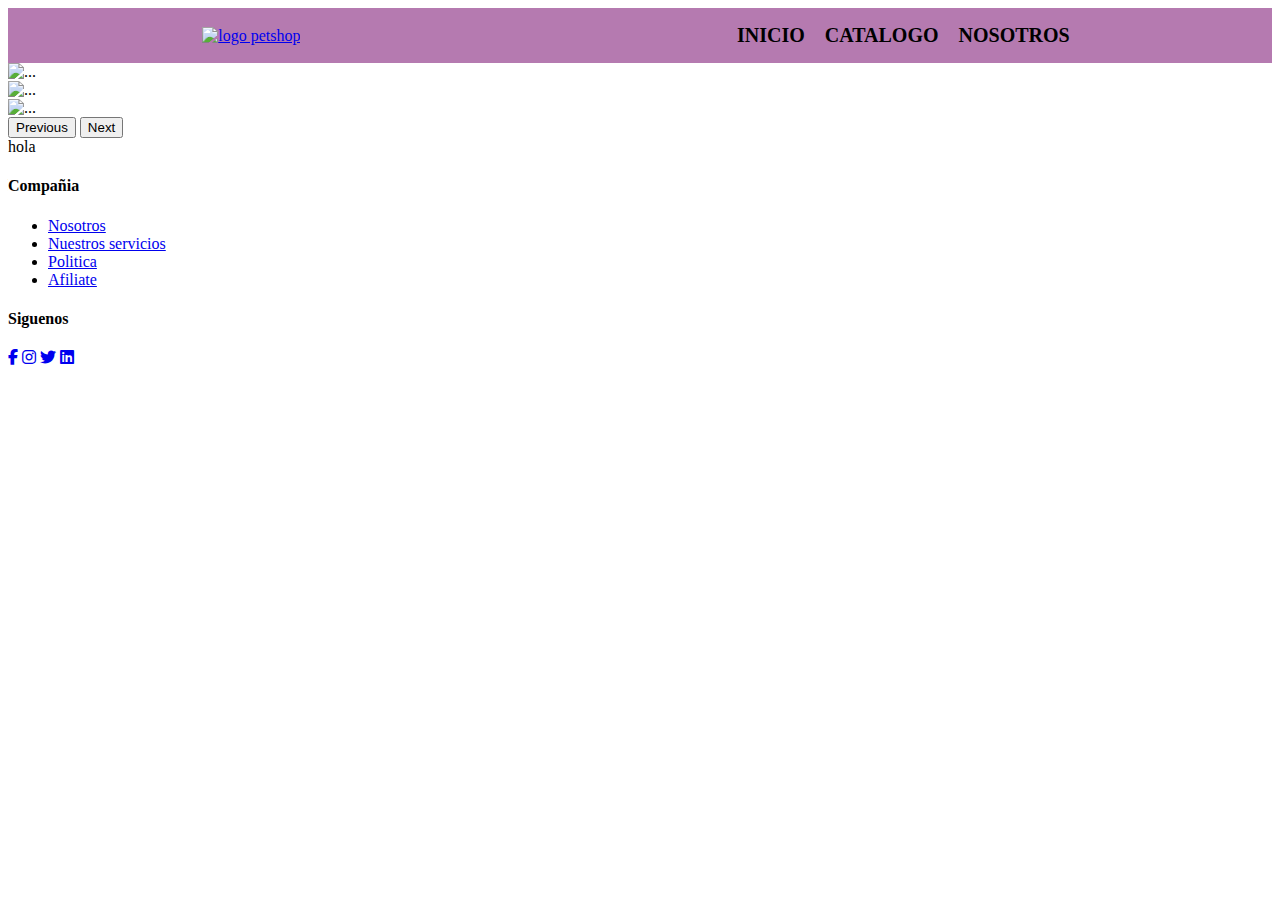
==== src/main/resources/static/index.html @ cdf13e7c "Merge pull request #4 from juancamilo080253/rama_andres" ====
<!DOCTYPE html>
<html lang="en">

<head>
    <meta charset="UTF-8">
    <meta http-equiv="X-UA-Compatible" content="IE=edge">
    <meta name="viewport" content="width=device-width, initial-scale=1.0">
    <link href="https://cdn.jsdelivr.net/npm/bootstrap@5.3.0/dist/css/bootstrap.min.css" rel="stylesheet" integrity="sha384-9ndCyUaIbzAi2FUVXJi0CjmCapSmO7SnpJef0486qhLnuZ2cdeRhO02iuK6FUUVM" crossorigin="anonymous">
    <link rel="stylesheet" href="css/reset.css">
    <link rel="stylesheet" href="css/inicio.css">
    <link rel="stylesheet" href="https://cdnjs.cloudflare.com/ajax/libs/font-awesome/6.2.1/css/all.min.css">
    <title>Inicio</title>

</head>

<body>
    <header>
        <div>
            <a class="logo" href="/">
                <img class="imagen-logo" src="../static/images/logo.jpg" alt="logo petshop">
            </a>
        </div>
        <nav>
            <ul class="navegacion">
                <li><a href="/index.html">Inicio</a></li>
                <li><a href="/catalogo.html">Catalogo</a></li>
                <li><a href="/nosotros.html">Nosotros</a></li>
            </ul>
        </nav>

    </header>

    <div id="carouselExample" class="carousel slide">
        <div class="carousel-inner">
          <div class="carousel-item active">
            <img src="./images/carrusell.jpeg" class="d-block w-100" alt="...">
          </div>
          <div class="carousel-item">
            <img src="./images/promocion gatos.jpeg" class="d-block w-100" alt="...">
          </div>
          <div class="carousel-item">
            <img src="./images/ofreta_perros.jpeg" class="d-block w-100" alt="...">
          </div>
        </div>
        <button class="carousel-control-prev" type="button" data-bs-target="#carouselExample" data-bs-slide="prev">
          <span class="carousel-control-prev-icon" aria-hidden="true"></span>
          <span class="visually-hidden">Previous</span>
        </button>
        <button class="carousel-control-next" type="button" data-bs-target="#carouselExample" data-bs-slide="next">
          <span class="carousel-control-next-icon" aria-hidden="true"></span>
          <span class="visually-hidden">Next</span>
        </button>
      </div>
    
   
    <main>
        hola
    </main>

    <footer class = "footer">
    
        <div class="container">

            <div class="footer-row">

                <div class="footer-links">

                    <h4>Compañia</h4>
                    <ul>
                        <li><a href="#">Nosotros</a></li>
                        <li><a href="#">Nuestros servicios</a></li>
                        <li><a href="#">Politica</a></li>
                        <li><a href="#">Afiliate</a></li>
                    </ul>

                </div>
                <div class="footer-links">
                    <h4>Siguenos</h4>
                    <div class="social-link">
                        <a href="#"><i class="fab fa-facebook-f"></i></a>
                        <a href="#"><i class="fab fa-instagram"></i></a>
                        <a href="#"><i class="fab fa-twitter"></i></a>
                        <a href="#"><i class="fab fa-linkedin"></i></a>

                    </div>

                </div>
            </div>

        </div>

        <!-- <img src="images/footer-foto.jpg" alt="imagen-pie-de-foto"> -->
    </footer>
    <script src="https://cdn.jsdelivr.net/npm/bootstrap@5.3.0/dist/js/bootstrap.bundle.min.js" integrity="sha384-geWF76RCwLtnZ8qwWowPQNguL3RmwHVBC9FhGdlKrxdiJJigb/j/68SIy3Te4Bkz" crossorigin="anonymous"></script>

</body>

</html>
---- src/main/resources/static/css/inicio.css ----
*{
    /* font-family: 'Lilita One', cursive; */
}

/* COMIENZA HEADER */

header{
    display: flex;
    justify-content: space-around;
    background-color: #b57ab0;
    width: 100%;
    align-items: center; 
}

.imagen-logo{
    height: 90px;
}

nav li{
    display: inline;
    margin: 0 8px;
}

nav a{
    text-transform: uppercase;
    color: black;
    font-weight: bold;
    font-size: 20px;
    text-decoration: none;
}

nav a:hover{
    color: white;
}





/* FINALIZA HEADER */

footer{
    
}
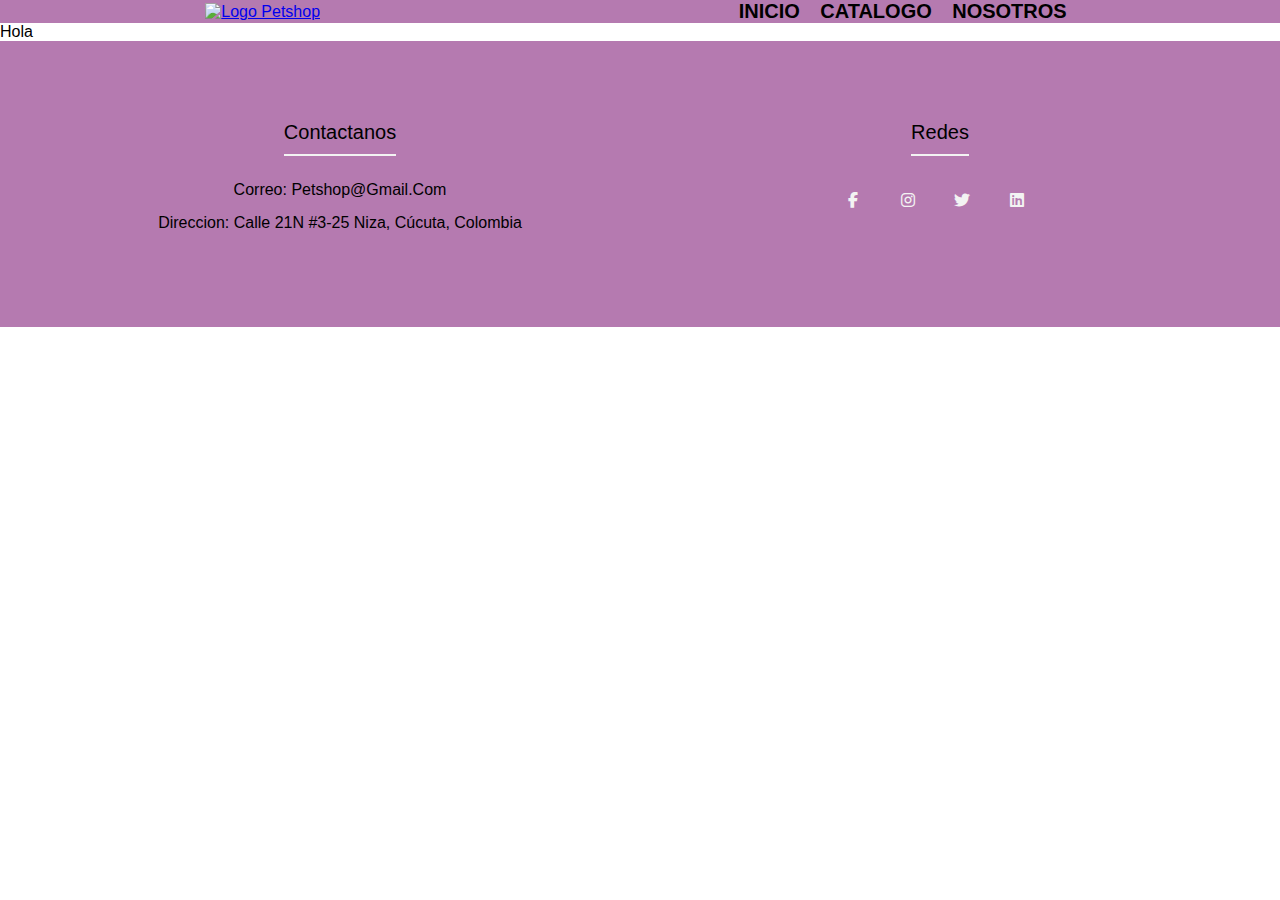
==== commit 97f2cd2f: "cambie la palabra "siguenos" por "redes" en la pagina de nsotros y la principal" ====
--- a/src/main/resources/static/index.html
+++ b/src/main/resources/static/index.html
@@ -5,7 +5,6 @@
     <meta charset="UTF-8">
     <meta http-equiv="X-UA-Compatible" content="IE=edge">
     <meta name="viewport" content="width=device-width, initial-scale=1.0">
-    <link href="https://cdn.jsdelivr.net/npm/bootstrap@5.3.0/dist/css/bootstrap.min.css" rel="stylesheet" integrity="sha384-9ndCyUaIbzAi2FUVXJi0CjmCapSmO7SnpJef0486qhLnuZ2cdeRhO02iuK6FUUVM" crossorigin="anonymous">
     <link rel="stylesheet" href="css/reset.css">
     <link rel="stylesheet" href="css/inicio.css">
     <link rel="stylesheet" href="https://cdnjs.cloudflare.com/ajax/libs/font-awesome/6.2.1/css/all.min.css">
@@ -17,7 +16,7 @@
     <header>
         <div>
             <a class="logo" href="/">
-                <img class="imagen-logo" src="../static/images/logo.jpg" alt="logo petshop">
+                <img class="imagen-logo" src="images/5666833_57973.jpg" alt="logo petshop">
             </a>
         </div>
         <nav>
@@ -30,29 +29,6 @@
 
     </header>
 
-    <div id="carouselExample" class="carousel slide">
-        <div class="carousel-inner">
-          <div class="carousel-item active">
-            <img src="./images/carrusell.jpeg" class="d-block w-100" alt="...">
-          </div>
-          <div class="carousel-item">
-            <img src="./images/promocion gatos.jpeg" class="d-block w-100" alt="...">
-          </div>
-          <div class="carousel-item">
-            <img src="./images/ofreta_perros.jpeg" class="d-block w-100" alt="...">
-          </div>
-        </div>
-        <button class="carousel-control-prev" type="button" data-bs-target="#carouselExample" data-bs-slide="prev">
-          <span class="carousel-control-prev-icon" aria-hidden="true"></span>
-          <span class="visually-hidden">Previous</span>
-        </button>
-        <button class="carousel-control-next" type="button" data-bs-target="#carouselExample" data-bs-slide="next">
-          <span class="carousel-control-next-icon" aria-hidden="true"></span>
-          <span class="visually-hidden">Next</span>
-        </button>
-      </div>
-    
-   
     <main>
         hola
     </main>
@@ -65,17 +41,15 @@
 
                 <div class="footer-links">
 
-                    <h4>Compañia</h4>
+                    <h4>Contactanos</h4>
                     <ul>
-                        <li><a href="#">Nosotros</a></li>
-                        <li><a href="#">Nuestros servicios</a></li>
-                        <li><a href="#">Politica</a></li>
-                        <li><a href="#">Afiliate</a></li>
+                        <li><a href="#" style="font-family: Arial, sans-serif; font-size: 16px;">Correo: petshop@gmail.com</a></li>
+                        <li><a href="#" style="font-family: Arial, sans-serif; font-size: 16px;">Direccion: Calle 21N #3-25 Niza, Cúcuta, Colombia</a></li>
                     </ul>
 
                 </div>
                 <div class="footer-links">
-                    <h4>Siguenos</h4>
+                    <h4>Redes</h4>
                     <div class="social-link">
                         <a href="#"><i class="fab fa-facebook-f"></i></a>
                         <a href="#"><i class="fab fa-instagram"></i></a>
@@ -91,8 +65,6 @@
 
         <!-- <img src="images/footer-foto.jpg" alt="imagen-pie-de-foto"> -->
     </footer>
-    <script src="https://cdn.jsdelivr.net/npm/bootstrap@5.3.0/dist/js/bootstrap.bundle.min.js" integrity="sha384-geWF76RCwLtnZ8qwWowPQNguL3RmwHVBC9FhGdlKrxdiJJigb/j/68SIy3Te4Bkz" crossorigin="anonymous"></script>
-
 </body>
 
 </html>--- a/src/main/resources/static/css/inicio.css
+++ b/src/main/resources/static/css/inicio.css
@@ -39,6 +39,93 @@
 
 /* FINALIZA HEADER */
 
-footer{
+/*footer*/
+
+
+*{
+    margin: 0;
+    padding: 0;
+    box-sizing: border-box;
+    list-style: none;
+  }
+  
+  body{
+    font-family: sans-serif;
+    text-transform: capitalize;
+  }
+  
+  .container{
+    max-width: 1200px;
+    margin: 0 auto;
+  }
+  
+  .footer {
+      background-color: #b57ab0;
+      padding: 80px 0;
+      text-align: center;
+    }
     
-}+    .footer-row {
+      display: flex;
+      flex-wrap: wrap;
+    }
+  
+    .footer-links{
+  
+      width: 50%;
+      padding: 8 15px;
+    }
+  
+    .footer-links h4{
+  
+      font-size: 20px;
+      color: black;
+      margin-bottom: 25px;
+      font-weight: 500;
+      border-bottom: 2px solid #f3f3f3;
+      padding-bottom: 10px;
+      display: inline-block;
+    }
+    
+    .footer-links ul li a {
+      font-size: 10px;
+      text-decoration: none;
+      color: black;
+      display: block;
+      margin-bottom: 15px;
+      transition: all .3s ease;
+    }
+  
+    .footer-links ul li a:hover{
+      color: #f3f3f3;
+      padding-left: 6px;
+    }
+  
+    .social-link a {
+  
+      display: inline-block;
+      min-height: 40px;
+      width: 40px;
+      background-color: rgba(255, 255, 255, 255,0.2);
+      margin: 0 10px 10px 0;
+      text-align: center;
+      line-height: 40px;
+      border-radius: 50%;
+      color: #f3f3f3;
+      transition: all .5s ease;
+    }
+  
+    .social-link a:hover {
+      background-color: aqua;
+    }
+  
+    @media(max-width:991px){
+      .footer-row{
+        text-align: center;
+      }
+  
+      .footer-links{
+        width: 100%;
+        margin-bottom: 30px;
+      }
+    }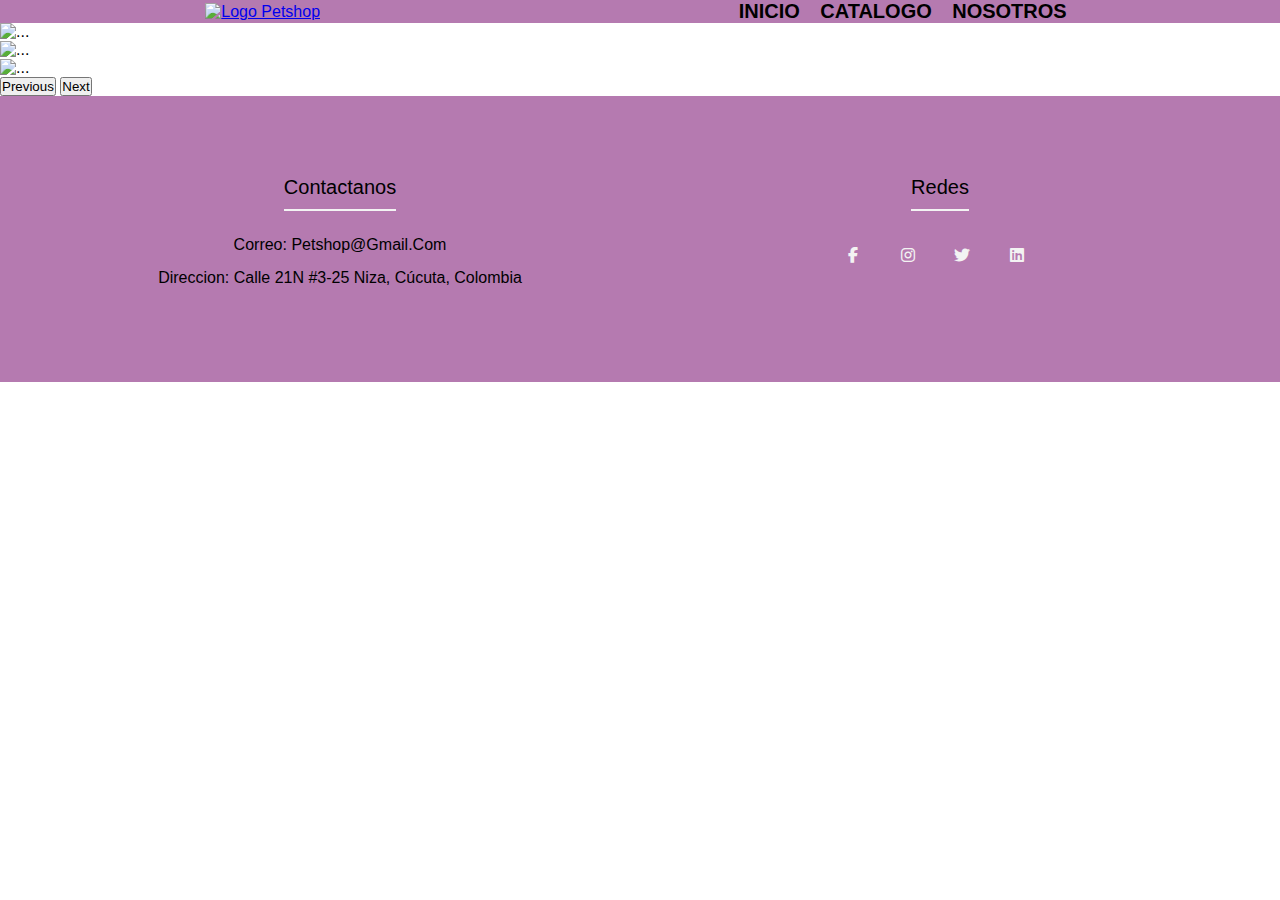
==== commit 5b03039a: "Merge pull request #6 from juancamilo080253/raamitaa" ====
--- a/src/main/resources/static/index.html
+++ b/src/main/resources/static/index.html
@@ -5,6 +5,7 @@
     <meta charset="UTF-8">
     <meta http-equiv="X-UA-Compatible" content="IE=edge">
     <meta name="viewport" content="width=device-width, initial-scale=1.0">
+    <link href="https://cdn.jsdelivr.net/npm/bootstrap@5.3.0/dist/css/bootstrap.min.css" rel="stylesheet" integrity="sha384-9ndCyUaIbzAi2FUVXJi0CjmCapSmO7SnpJef0486qhLnuZ2cdeRhO02iuK6FUUVM" crossorigin="anonymous">
     <link rel="stylesheet" href="css/reset.css">
     <link rel="stylesheet" href="css/inicio.css">
     <link rel="stylesheet" href="https://cdnjs.cloudflare.com/ajax/libs/font-awesome/6.2.1/css/all.min.css">
@@ -16,7 +17,7 @@
     <header>
         <div>
             <a class="logo" href="/">
-                <img class="imagen-logo" src="images/5666833_57973.jpg" alt="logo petshop">
+                <img class="imagen-logo" src="../static/images/logo.jpg" alt="logo petshop">
             </a>
         </div>
         <nav>
@@ -29,8 +30,30 @@
 
     </header>
 
+    <div id="carouselExampleAutoplaying" class="carousel slide" data-bs-ride="carousel">
+        <div class="carousel-inner">
+          <div class="carousel-item active">
+            <img src="./images/carrusell.jpeg" class="d-block w-100" alt="...">
+          </div>
+          <div class="carousel-item">
+            <img src="./images/ofreta_perros.jpeg" class="d-block w-100" alt="...">
+          </div>
+          <div class="carousel-item">
+            <img src="./images/promocion gatos.jpeg" class="d-block w-100" alt="...">
+          </div>
+        </div>
+        <button class="carousel-control-prev" type="button" data-bs-target="#carouselExampleAutoplaying" data-bs-slide="prev">
+          <span class="carousel-control-prev-icon" aria-hidden="true"></span>
+          <span class="visually-hidden">Previous</span>
+        </button>
+        <button class="carousel-control-next" type="button" data-bs-target="#carouselExampleAutoplaying" data-bs-slide="next">
+          <span class="carousel-control-next-icon" aria-hidden="true"></span>
+          <span class="visually-hidden">Next</span>
+        </button>
+      </div>
+   
     <main>
-        hola
+        
     </main>
 
     <footer class = "footer">
@@ -65,6 +88,8 @@
 
         <!-- <img src="images/footer-foto.jpg" alt="imagen-pie-de-foto"> -->
     </footer>
+    <script src="https://cdn.jsdelivr.net/npm/bootstrap@5.3.0/dist/js/bootstrap.bundle.min.js" integrity="sha384-geWF76RCwLtnZ8qwWowPQNguL3RmwHVBC9FhGdlKrxdiJJigb/j/68SIy3Te4Bkz" crossorigin="anonymous"></script>
+
 </body>
 
 </html>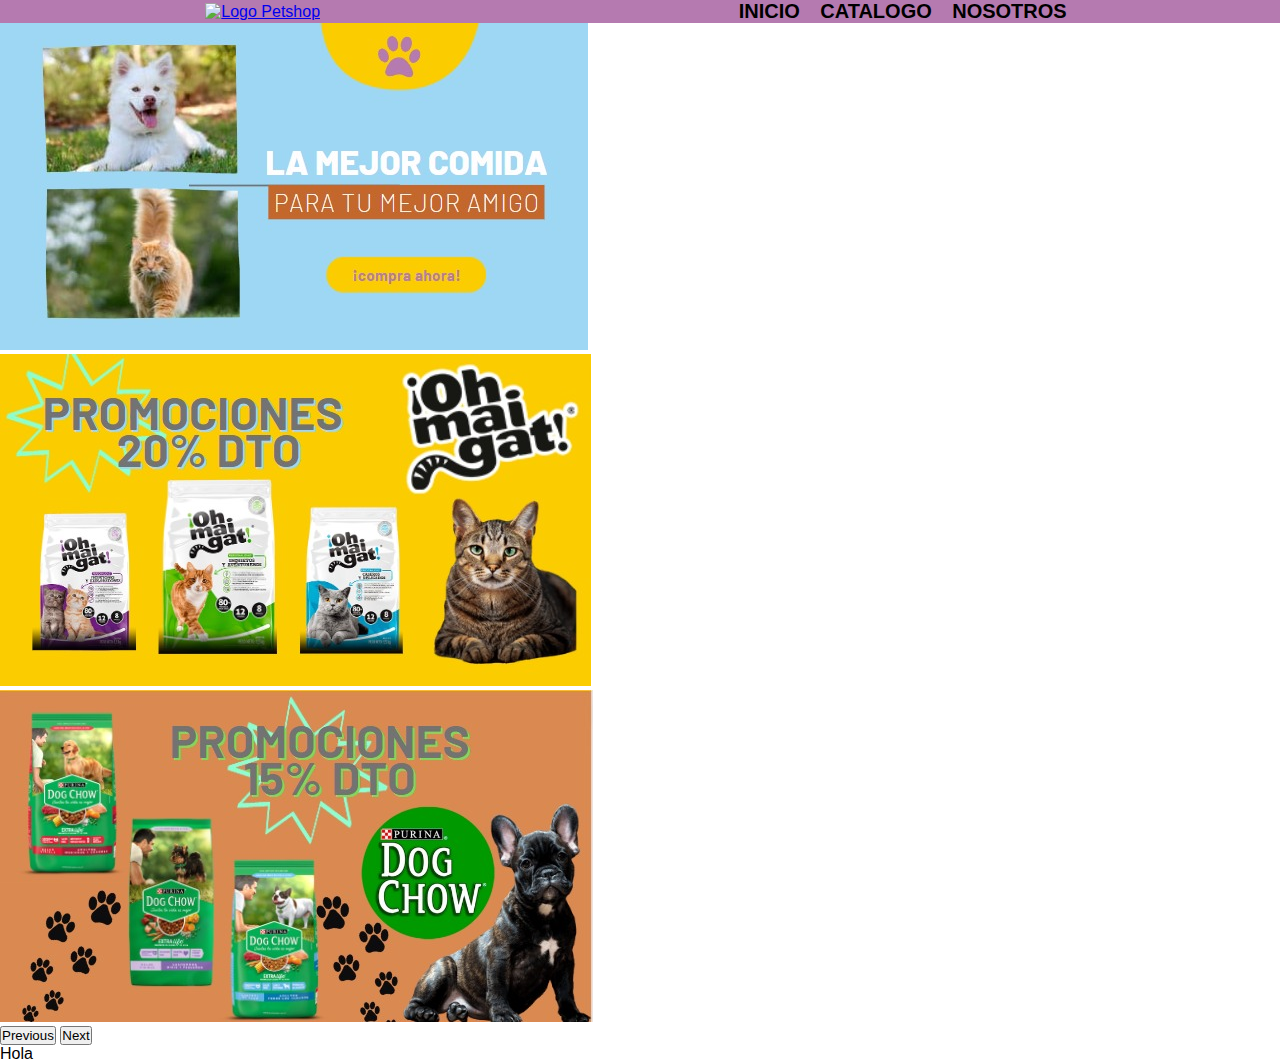
==== commit 0cb9a525: "realizado slider en rama1" ====
--- a/src/main/resources/static/index.html
+++ b/src/main/resources/static/index.html
@@ -8,7 +8,6 @@
     <link href="https://cdn.jsdelivr.net/npm/bootstrap@5.3.0/dist/css/bootstrap.min.css" rel="stylesheet" integrity="sha384-9ndCyUaIbzAi2FUVXJi0CjmCapSmO7SnpJef0486qhLnuZ2cdeRhO02iuK6FUUVM" crossorigin="anonymous">
     <link rel="stylesheet" href="css/reset.css">
     <link rel="stylesheet" href="css/inicio.css">
-    <link rel="stylesheet" href="https://cdnjs.cloudflare.com/ajax/libs/font-awesome/6.2.1/css/all.min.css">
     <title>Inicio</title>
 
 </head>
@@ -30,62 +29,34 @@
 
     </header>
 
-    <div id="carouselExampleAutoplaying" class="carousel slide" data-bs-ride="carousel">
+    <div id="carouselExample" class="carousel slide">
         <div class="carousel-inner">
           <div class="carousel-item active">
             <img src="./images/carrusell.jpeg" class="d-block w-100" alt="...">
           </div>
           <div class="carousel-item">
+            <img src="./images/promocion gatos.jpeg" class="d-block w-100" alt="...">
+          </div>
+          <div class="carousel-item">
             <img src="./images/ofreta_perros.jpeg" class="d-block w-100" alt="...">
           </div>
-          <div class="carousel-item">
-            <img src="./images/promocion gatos.jpeg" class="d-block w-100" alt="...">
-          </div>
         </div>
-        <button class="carousel-control-prev" type="button" data-bs-target="#carouselExampleAutoplaying" data-bs-slide="prev">
+        <button class="carousel-control-prev" type="button" data-bs-target="#carouselExample" data-bs-slide="prev">
           <span class="carousel-control-prev-icon" aria-hidden="true"></span>
           <span class="visually-hidden">Previous</span>
         </button>
-        <button class="carousel-control-next" type="button" data-bs-target="#carouselExampleAutoplaying" data-bs-slide="next">
+        <button class="carousel-control-next" type="button" data-bs-target="#carouselExample" data-bs-slide="next">
           <span class="carousel-control-next-icon" aria-hidden="true"></span>
           <span class="visually-hidden">Next</span>
         </button>
       </div>
+    
    
     <main>
-        
+        hola
     </main>
 
-    <footer class = "footer">
-    
-        <div class="container">
-
-            <div class="footer-row">
-
-                <div class="footer-links">
-
-                    <h4>Contactanos</h4>
-                    <ul>
-                        <li><a href="#" style="font-family: Arial, sans-serif; font-size: 16px;">Correo: petshop@gmail.com</a></li>
-                        <li><a href="#" style="font-family: Arial, sans-serif; font-size: 16px;">Direccion: Calle 21N #3-25 Niza, Cúcuta, Colombia</a></li>
-                    </ul>
-
-                </div>
-                <div class="footer-links">
-                    <h4>Redes</h4>
-                    <div class="social-link">
-                        <a href="#"><i class="fab fa-facebook-f"></i></a>
-                        <a href="#"><i class="fab fa-instagram"></i></a>
-                        <a href="#"><i class="fab fa-twitter"></i></a>
-                        <a href="#"><i class="fab fa-linkedin"></i></a>
-
-                    </div>
-
-                </div>
-            </div>
-
-        </div>
-
+    <footer>
         <!-- <img src="images/footer-foto.jpg" alt="imagen-pie-de-foto"> -->
     </footer>
     <script src="https://cdn.jsdelivr.net/npm/bootstrap@5.3.0/dist/js/bootstrap.bundle.min.js" integrity="sha384-geWF76RCwLtnZ8qwWowPQNguL3RmwHVBC9FhGdlKrxdiJJigb/j/68SIy3Te4Bkz" crossorigin="anonymous"></script>
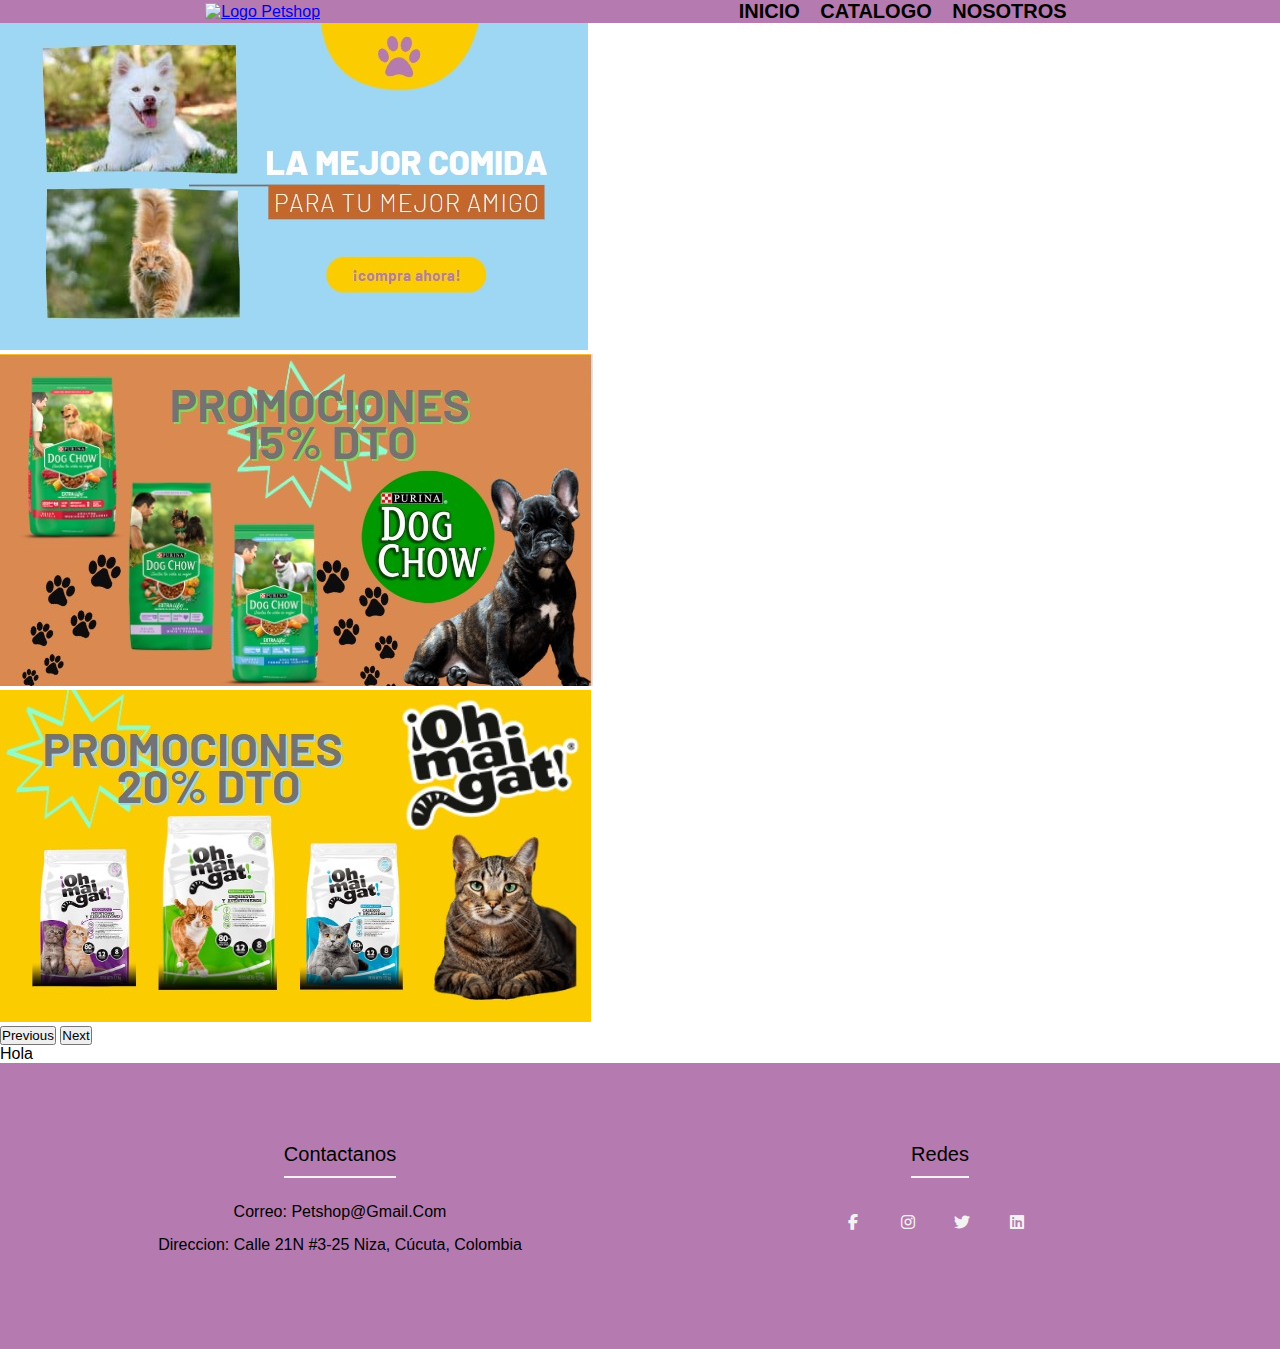
==== commit 93e8ee49: "slider autmatico" ====
--- a/src/main/resources/static/index.html
+++ b/src/main/resources/static/index.html
@@ -8,6 +8,7 @@
     <link href="https://cdn.jsdelivr.net/npm/bootstrap@5.3.0/dist/css/bootstrap.min.css" rel="stylesheet" integrity="sha384-9ndCyUaIbzAi2FUVXJi0CjmCapSmO7SnpJef0486qhLnuZ2cdeRhO02iuK6FUUVM" crossorigin="anonymous">
     <link rel="stylesheet" href="css/reset.css">
     <link rel="stylesheet" href="css/inicio.css">
+    <link rel="stylesheet" href="https://cdnjs.cloudflare.com/ajax/libs/font-awesome/6.2.1/css/all.min.css">
     <title>Inicio</title>
 
 </head>
@@ -29,34 +30,62 @@
 
     </header>
 
-    <div id="carouselExample" class="carousel slide">
+    <div id="carouselExampleAutoplaying" class="carousel slide" data-bs-ride="carousel">
         <div class="carousel-inner">
           <div class="carousel-item active">
             <img src="./images/carrusell.jpeg" class="d-block w-100" alt="...">
           </div>
           <div class="carousel-item">
+            <img src="./images/ofreta_perros.jpeg" class="d-block w-100" alt="...">
+          </div>
+          <div class="carousel-item">
             <img src="./images/promocion gatos.jpeg" class="d-block w-100" alt="...">
           </div>
-          <div class="carousel-item">
-            <img src="./images/ofreta_perros.jpeg" class="d-block w-100" alt="...">
-          </div>
         </div>
-        <button class="carousel-control-prev" type="button" data-bs-target="#carouselExample" data-bs-slide="prev">
+        <button class="carousel-control-prev" type="button" data-bs-target="#carouselExampleAutoplaying" data-bs-slide="prev">
           <span class="carousel-control-prev-icon" aria-hidden="true"></span>
           <span class="visually-hidden">Previous</span>
         </button>
-        <button class="carousel-control-next" type="button" data-bs-target="#carouselExample" data-bs-slide="next">
+        <button class="carousel-control-next" type="button" data-bs-target="#carouselExampleAutoplaying" data-bs-slide="next">
           <span class="carousel-control-next-icon" aria-hidden="true"></span>
           <span class="visually-hidden">Next</span>
         </button>
       </div>
-    
    
     <main>
         hola
     </main>
 
-    <footer>
+    <footer class = "footer">
+    
+        <div class="container">
+
+            <div class="footer-row">
+
+                <div class="footer-links">
+
+                    <h4>Contactanos</h4>
+                    <ul>
+                        <li><a href="#" style="font-family: Arial, sans-serif; font-size: 16px;">Correo: petshop@gmail.com</a></li>
+                        <li><a href="#" style="font-family: Arial, sans-serif; font-size: 16px;">Direccion: Calle 21N #3-25 Niza, Cúcuta, Colombia</a></li>
+                    </ul>
+
+                </div>
+                <div class="footer-links">
+                    <h4>Redes</h4>
+                    <div class="social-link">
+                        <a href="#"><i class="fab fa-facebook-f"></i></a>
+                        <a href="#"><i class="fab fa-instagram"></i></a>
+                        <a href="#"><i class="fab fa-twitter"></i></a>
+                        <a href="#"><i class="fab fa-linkedin"></i></a>
+
+                    </div>
+
+                </div>
+            </div>
+
+        </div>
+
         <!-- <img src="images/footer-foto.jpg" alt="imagen-pie-de-foto"> -->
     </footer>
     <script src="https://cdn.jsdelivr.net/npm/bootstrap@5.3.0/dist/js/bootstrap.bundle.min.js" integrity="sha384-geWF76RCwLtnZ8qwWowPQNguL3RmwHVBC9FhGdlKrxdiJJigb/j/68SIy3Te4Bkz" crossorigin="anonymous"></script>
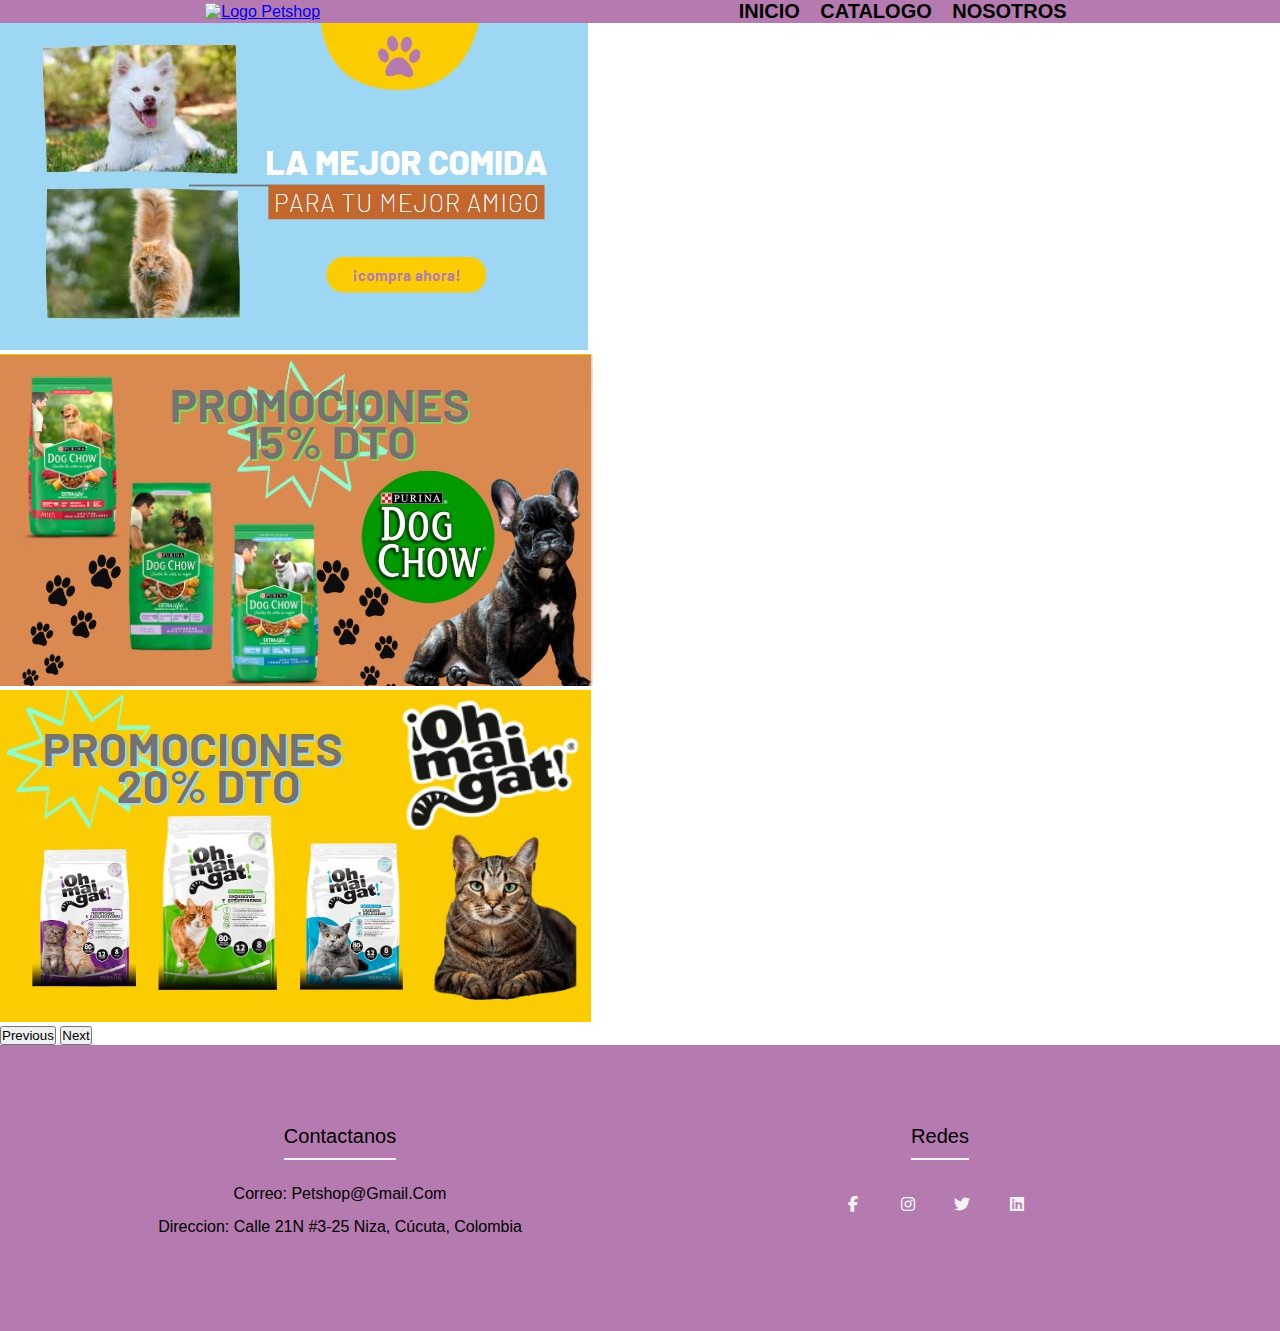
==== commit fc98b2e3: "slider automatico" ====
--- a/src/main/resources/static/index.html
+++ b/src/main/resources/static/index.html
@@ -53,7 +53,7 @@
       </div>
    
     <main>
-        hola
+        
     </main>
 
     <footer class = "footer">
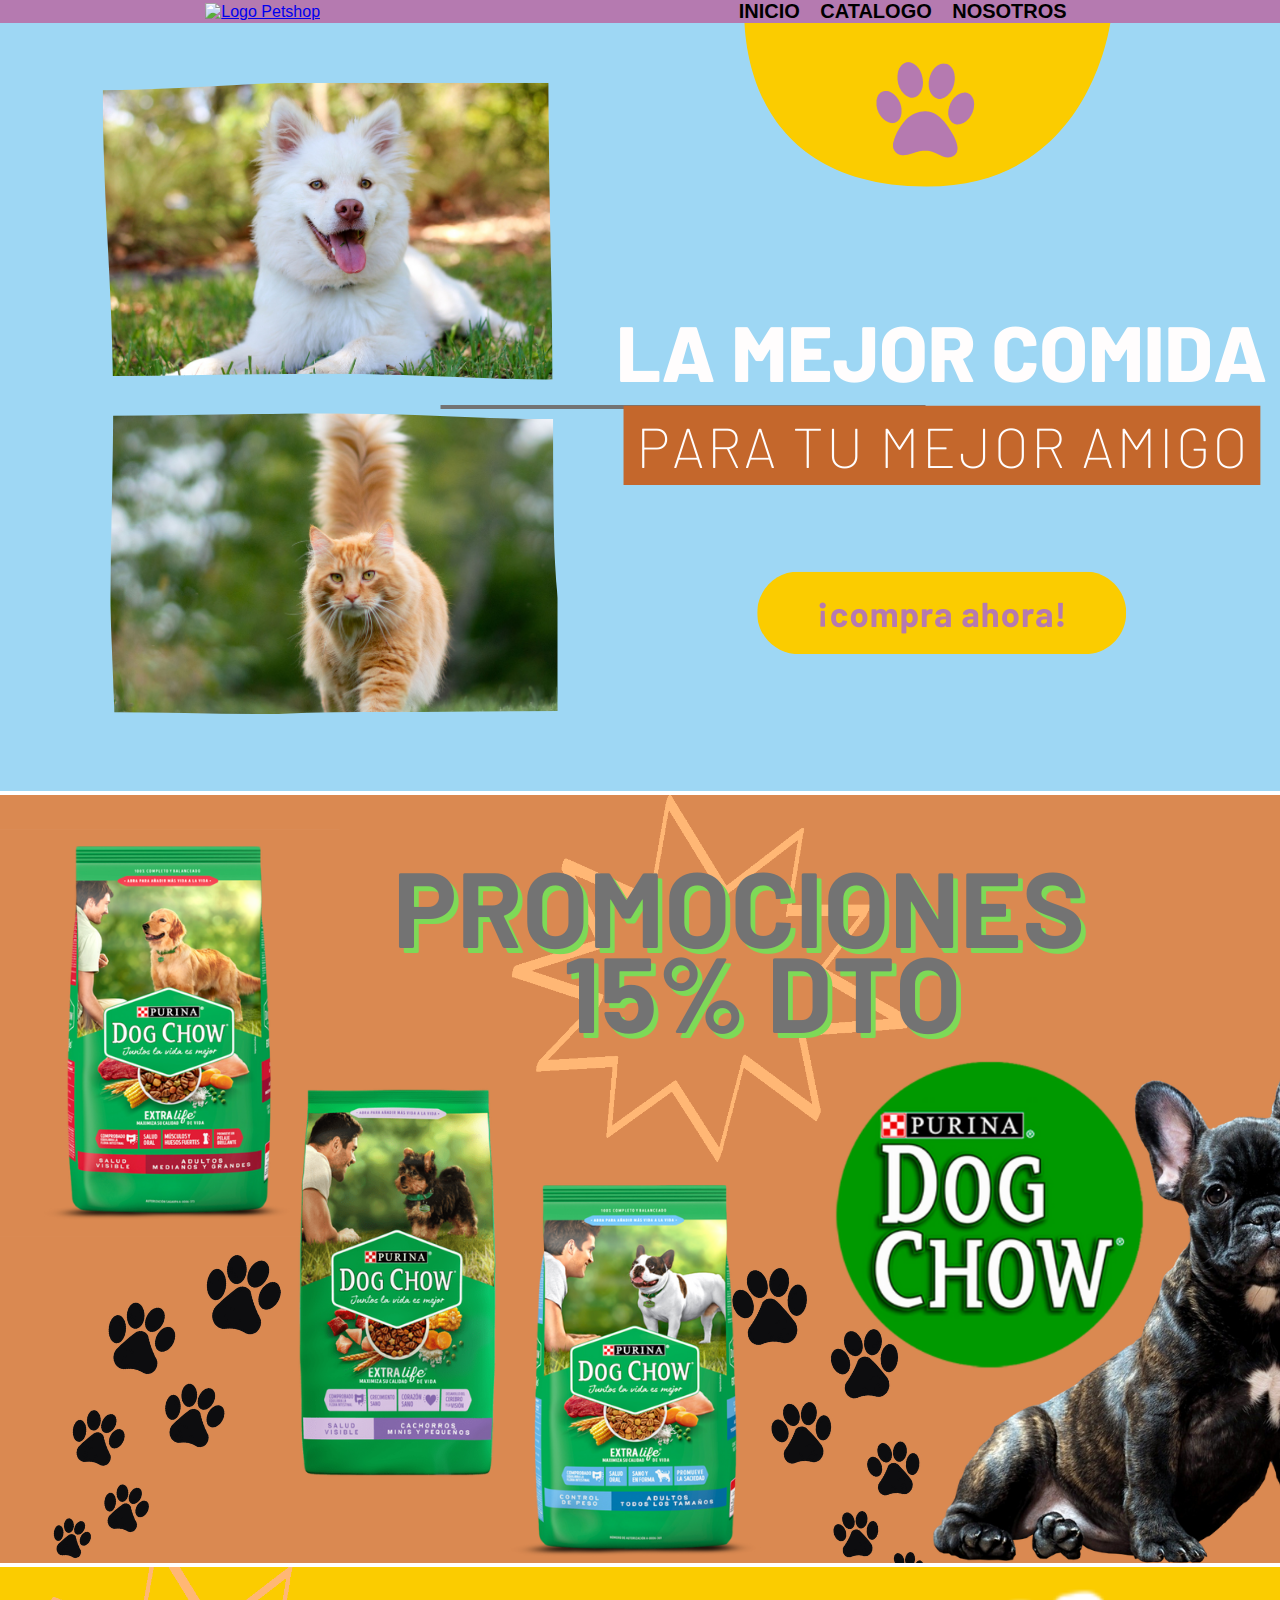
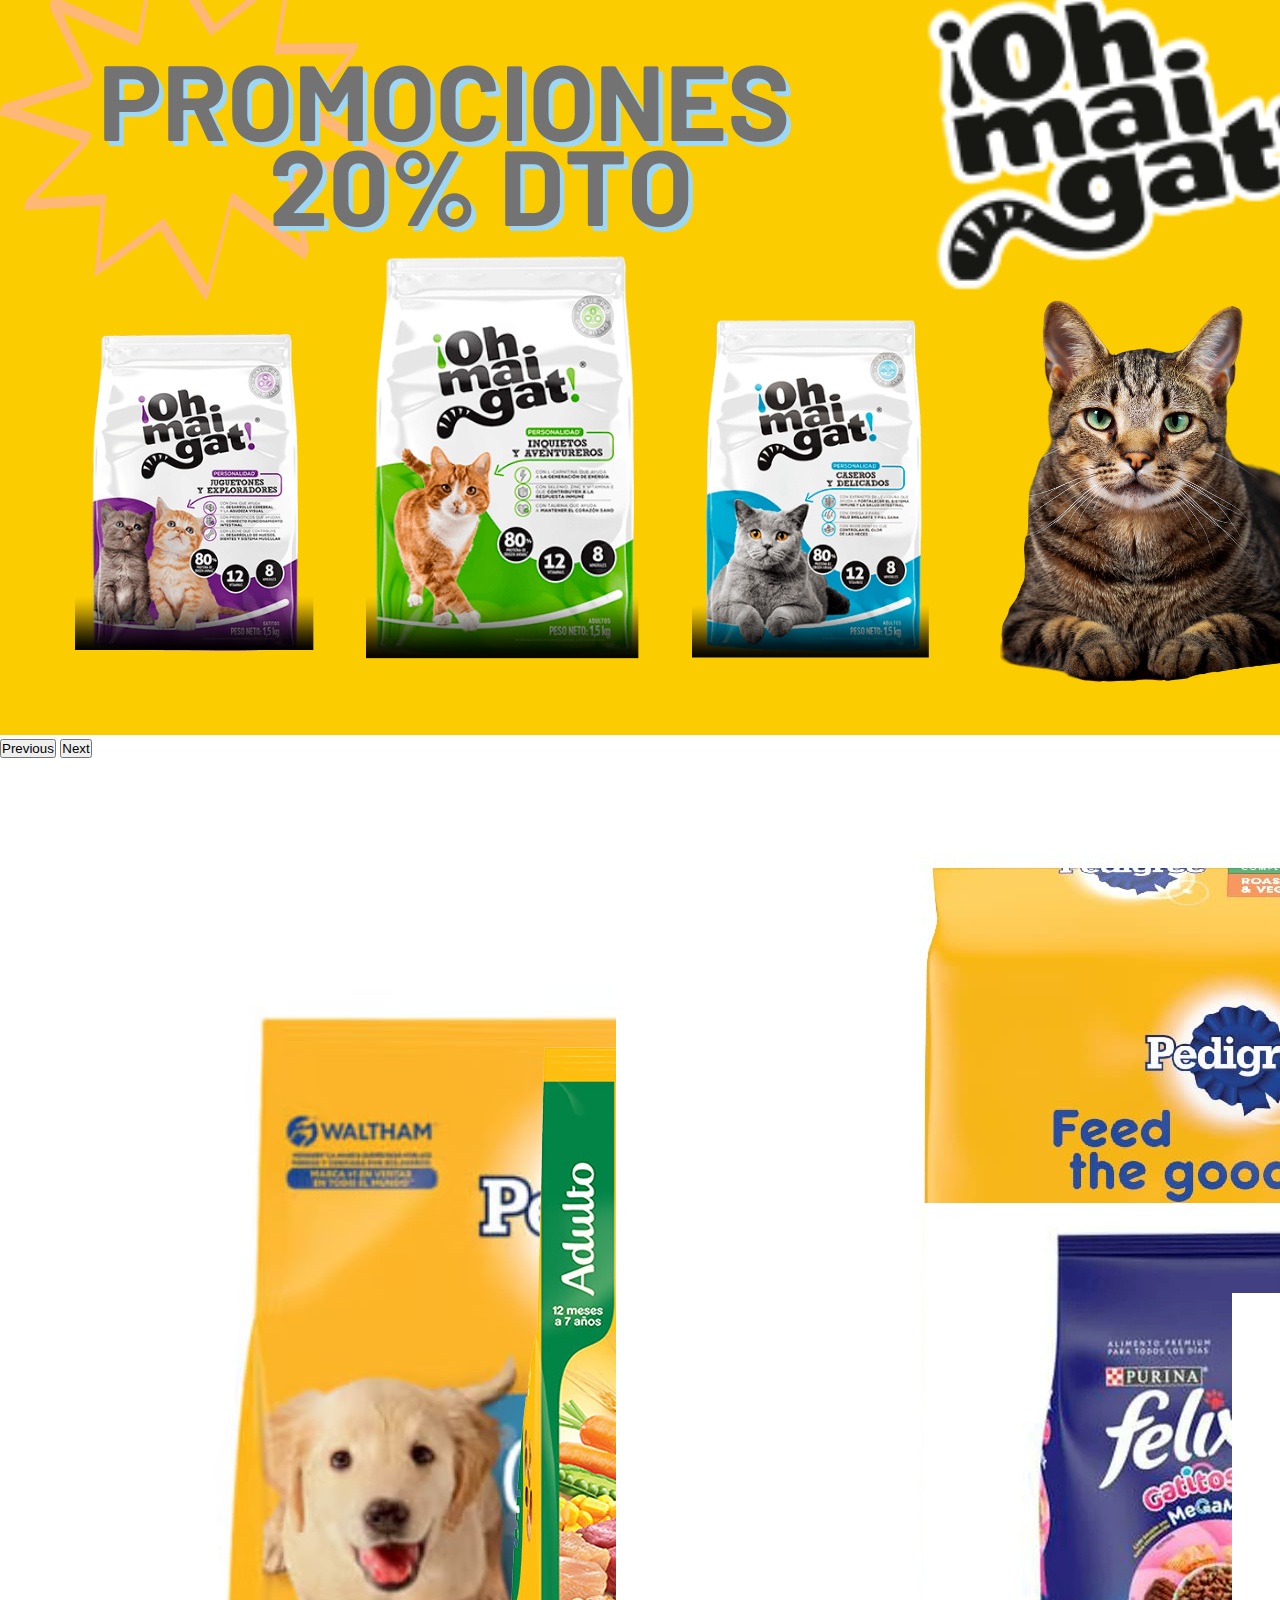
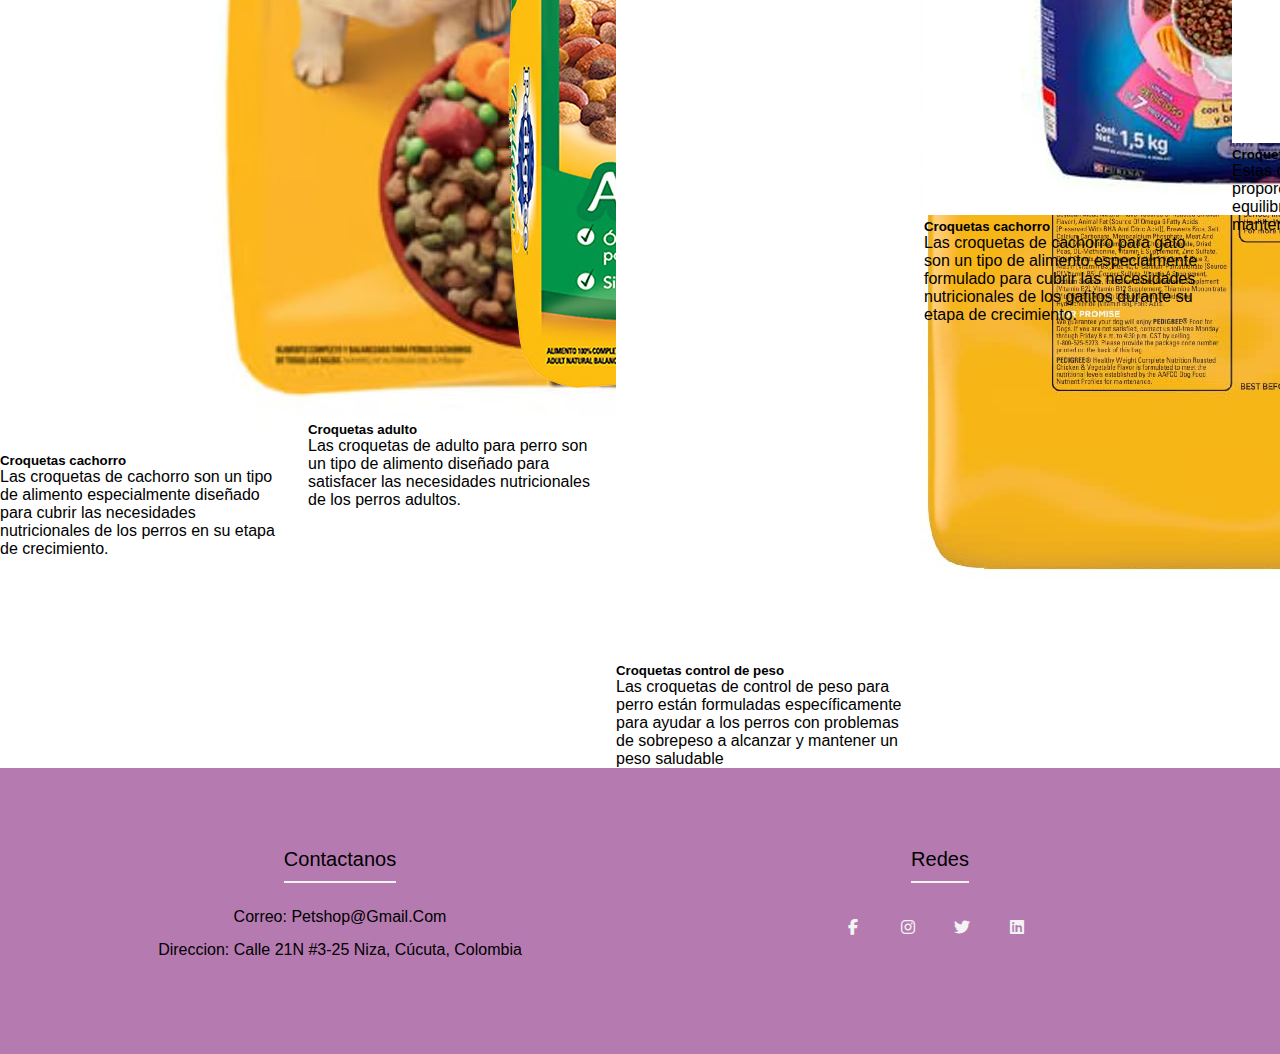
==== commit 09fcbb2a: "Modifique imagenes, arregle inicio, cree tarjetas" ====
--- a/src/main/resources/static/index.html
+++ b/src/main/resources/static/index.html
@@ -10,7 +10,7 @@
     <link rel="stylesheet" href="css/inicio.css">
     <link rel="stylesheet" href="https://cdnjs.cloudflare.com/ajax/libs/font-awesome/6.2.1/css/all.min.css">
     <title>Inicio</title>
-
+    
 </head>
 
 <body>
@@ -33,13 +33,13 @@
     <div id="carouselExampleAutoplaying" class="carousel slide" data-bs-ride="carousel">
         <div class="carousel-inner">
           <div class="carousel-item active">
-            <img src="./images/carrusell.jpeg" class="d-block w-100" alt="...">
+            <img src="./images/oferta.png" class="d-block w-100" alt="...">
           </div>
           <div class="carousel-item">
-            <img src="./images/ofreta_perros.jpeg" class="d-block w-100" alt="...">
+            <img src="./images/ofertaPerro.png" class="d-block w-100" alt="...">
           </div>
           <div class="carousel-item">
-            <img src="./images/promocion gatos.jpeg" class="d-block w-100" alt="...">
+            <img src="./images/ofertaGato.png" class="d-block w-100" alt="...">
           </div>
         </div>
         <button class="carousel-control-prev" type="button" data-bs-target="#carouselExampleAutoplaying" data-bs-slide="prev">
@@ -51,7 +51,57 @@
           <span class="visually-hidden">Next</span>
         </button>
       </div>
-   
+      
+      <div class="card-container">
+        <div class="card" style="width: 18rem;">
+            <img src="./images/cachorro_perro.jpg" class="card-img-top" alt="...">
+        <div class="card-body">
+          <h5 class="card-title">Croquetas cachorro</h5>
+          <p class="card-text">Las croquetas de cachorro son un tipo de alimento especialmente diseñado para cubrir las necesidades nutricionales de los perros en su etapa de crecimiento.</p>
+        </div>
+        </div>
+
+        <div class="card" style="width: 18rem;">
+            <img src="./images/adulto_perro.avif" class="card-img-top" alt="...">
+        <div class="card-body">
+          <h5 class="card-title">Croquetas adulto</h5>
+          <p class="card-text">Las croquetas de adulto para perro son un tipo de alimento diseñado para satisfacer las necesidades nutricionales de los perros adultos.  </p>
+        </div>
+          </div>
+
+          <div class="card" style="width: 18rem;">
+            <img src="./images/control_perro.jpg" class="card-img-top" alt="...">
+        <div class="card-body">
+          <h5 class="card-title">Croquetas control de peso</h5>
+          <p class="card-text">Las croquetas de control de peso para perro están formuladas específicamente para ayudar a los perros con problemas de sobrepeso a alcanzar y mantener un peso saludable</p>
+        </div>
+          </div>
+
+          <div class="card" style="width: 18rem;">
+            <img src="./images/cachorro_gato.webp" class="card-img-top" alt="...">
+        <div class="card-body">
+          <h5 class="card-title">Croquetas cachorro</h5>
+          <p class="card-text">Las croquetas de cachorro para gato son un tipo de alimento especialmente formulado para cubrir las necesidades nutricionales de los gatitos durante su etapa de crecimiento.</p>
+        </div>
+          </div>
+
+          <div class="card" style="width: 18rem;">
+            <img src="./images/adulto_gato.webp" class="card-img-top" alt="...">
+        <div class="card-body">
+          <h5 class="card-title">Croquetas adulto</h5>
+          <p class="card-text">Estas croquetas están diseñadas para proporcionarles una nutrición equilibrada y completa que les ayuda a mantener una buena salud y bienestar.</p>
+        </div>
+          </div>
+
+          <div class="card" style="width: 18rem;">
+            <img src="./images/control_gato.webp" class="card-img-top" alt="...">
+        <div class="card-body">
+          <h5 class="card-title">Croquetas control de peso</h5>
+          <p class="card-text">Las croquetas de control de peso para gato suelen contener niveles adecuados de proteínas magras para mantener la masa muscular durante el proceso de pérdida de peso.</p>
+        </div>
+          </div>
+          </div>
+    
     <main>
         
     </main>
--- a/src/main/resources/static/css/inicio.css
+++ b/src/main/resources/static/css/inicio.css
@@ -38,7 +38,24 @@
 
 
 /* FINALIZA HEADER */
+.card-container {
+  display: flex;
+  align-items: center;
+  justify-content: space-between;
+}
 
+.card {
+  width:calc(50% - 10px);
+  margin-right: 20px;
+}
+
+.card-title {
+  text-transform: none;
+}
+
+.card-text{
+    text-transform: none;
+}
 /*footer*/
 
 
